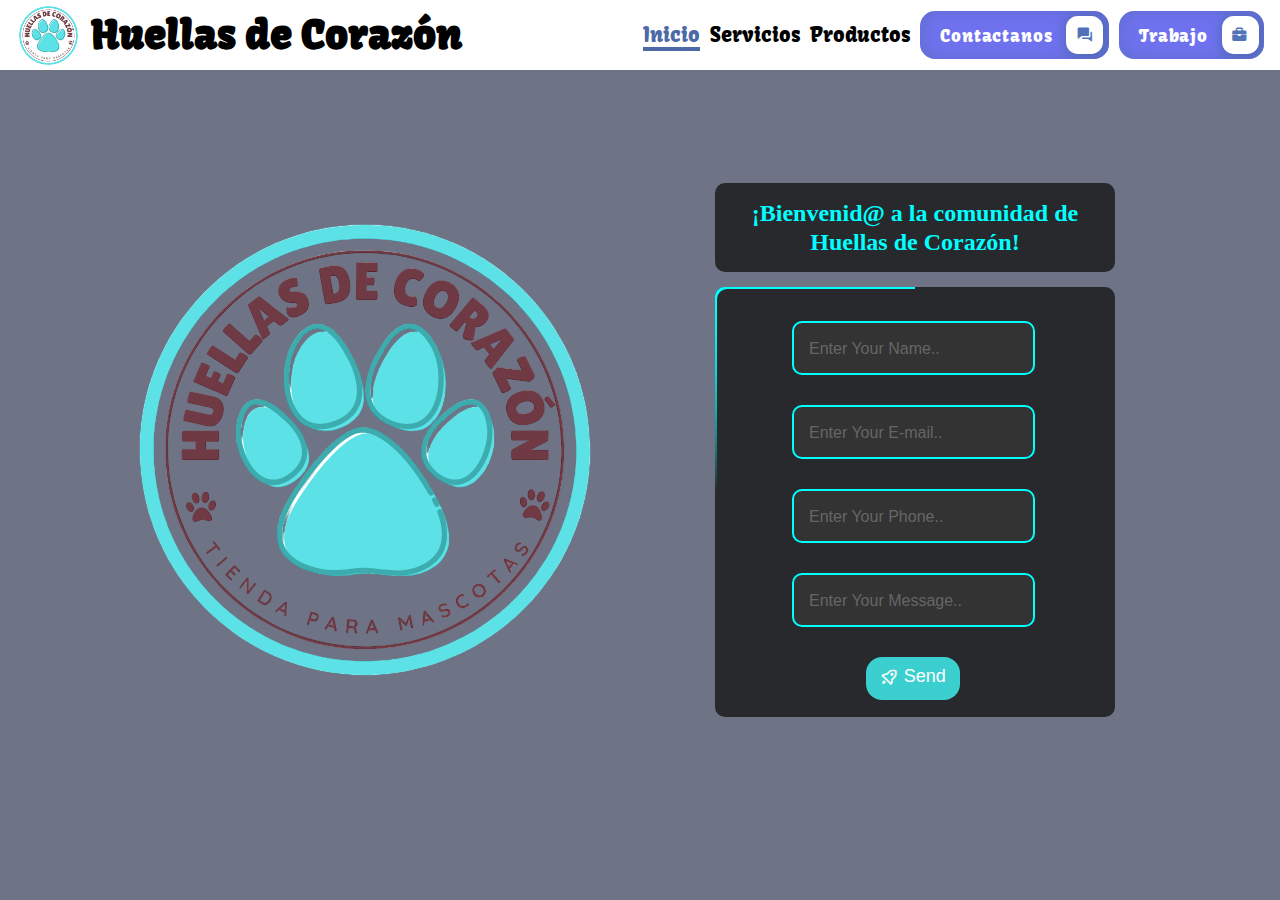
==== ASSETS/HTML/Contacto.HTML @ 5579f8f9 "Se agrega Contactanos" ====
<!DOCTYPE html>
<html lang="en">

<head>
    <meta charset="UTF-8">
    <meta http-equiv="X-UA-Compatible" content="IE=edge">
    <meta name="viewport" content="width=device-width, initial-scale=1.0">
    <link href='https://unpkg.com/boxicons@2.1.4/css/boxicons.min.css' rel='stylesheet'>
    <link rel="icon" href="../IMG/1-PhotoRoom.png-PhotoRoom.png" type="image/png">
    <link rel="stylesheet" href="../CSS/Contacto.css">
    <link rel="stylesheet" href="../CSS/nav.css">
    <title>Huellas De Corazón || INICIO</title>
</head>

<body>
    <header>
        <div class="logo">
            <img src="../IMG/1-PhotoRoom.png-PhotoRoom.png" alt="">
            <h1>Huellas de Corazón</h1>
        </div>
        <div class="hamburger">
            <div class="line"></div>
            <div class="line"></div>
            <div class="line"></div>
        </div>
        <nav class="nav">
            <ul>
                <li>
                    <a href="Inicio.HTML" class="link active">Inicio</a>
                </li>
                <li>
                    <a href="Servicios.HTML" class="link">Servicios</a>
                </li>
                <li>
                    <a href="Producto.HTML" class="link">Productos</a>
                </li>
                <li class="items">
                    <a href="Contacto.HTML" class="link">Contactanos</a>
                </li>
                <li class="items">
                    <a href="Trabajo.HTML" class="link">Trabajo</a>
                </li>
                <li>
                    <a href="Contacto.HTML">
                        <button class="cssbuttons-io-button"> Contactanos
                            <div class="icon">
                                <i class='bx bxs-conversation bx-tada'></i>
                            </div>
                        </button>
                    </a>
                </li>
                <li>
                    <a href="Trabajo.HTML">
                        <button class="cssbuttons-io-button"> Trabajo
                            <div class="icon">
                                <i class='bx bxs-briefcase bx-tada'></i>
                            </div>
                        </button>
                    </a>
                </li>
            </ul>
        </nav>
    </header>
    <section class="banner content">
        <div class="banner-video">
            <video src="../IMG/Pexels Videos 4703.mp4" autoplay loop muted></video>
        </div>
        <div class="banner-overlay"></div>
        <div class="banner-content">
            <section class="image-logo">
                <img src="../IMG/1-PhotoRoom.png-PhotoRoom.png" alt="">
            </section>
            <section class="formulario">
                <div class="mensaje">
                    <h2>¡Bienvenid@ a la comunidad de Huellas de Corazón!</h2>
                </div>
                <div class="box">
                    <div class="card">
                        <div class="card-body">
                            <form action="">
                                <div class="input-form">
                                    <input class="input" name="text" type="text" required="">
                                    <label class="textUser">Enter Your Name..</label>
                                </div>

                                <div class="input-form">
                                    <input class="input" name="e-mail" type="email" required="">
                                    <label class="textUser">Enter Your E-mail..</label>
                                </div>

                                <div class="input-form">
                                    <input class="input" name="Phone" type="tel" required="">
                                    <label class="textUser">Enter Your Phone..</label>
                                </div>

                                <div class="input-form">
                                    <input class="input" name="message" type="text" required="">
                                    <label class="textUser">Enter Your Message..</label>
                                </div>
                                <div class="enviar">
                                    <button type="submit" class="button-submit">
                                        <div class="svg-wrapper-1">
                                            <div class="svg-wrapper">
                                                <i class='bx bx-rocket'></i>
                                            </div>
                                        </div>
                                        <span>Send</span>
                                    </button>
                                </div>
                            </form>
                        </div>
                    </div>
                </div>
            </section>
        </div>
    </section>
    <div class="ventana" id="windows">
        <div class="imgage-ventana">
            <img src="../IMG/Airplane.Paper.png" alt="Airplane-Paper">
        </div>
        <div class="text-ventana">
            <h2>!Thank You¡</h2>
            <p>Lorem ipsum dolor sit amet consectetur adipisicing elit. Voluptate, asperiores! Voluptatum nostrum iure
                neque accusamus aliquid aspernatur accusantium, laboriosam dicta. Omnis sed perferendis quis deserunt
                officia atque nulla est nihil!
            </p>
            <button class="cssbuttons-io">
                <span class="close"> 
                    <i class='bx bx-x-circle bx-tada' ></i>
                    Close</span>
            </button>
        </div>
    </div>
    <script src="../JS/app.js"></script>
</body>

</html>
---- ASSETS/CSS/Contacto.css ----
* {
    margin: 0;
    padding: 0;
    box-sizing: border-box;
}

body {
    margin: 0;
    font-size: 1rem;
    line-height: 1.5;
    color: #333;
    overflow-x: hidden;
}

.banner {
    height: 100vh;
    display: flex;
    align-items: center;
    color: #fff;
}

.content {
    display: flex;
    justify-content: center;
    text-align: center;
}

.banner-video {
    position: absolute;
    top: 0;
    left: 0;
    width: 100%;
    height: 100vh;
    overflow: hidden;
}

.banner-video video {
    min-width: 100%;
    min-height: 100%;
}

.banner-overlay {
    height: 100vh;
    width: 100vw;
    position: absolute;
    top: 0;
    left: 0;
    background: #303952;
    z-index: 1;
    opacity: .70;
}

.banner-content {
    z-index: 2;
    display: grid;
    grid-template-columns: repeat(2, 1fr);
    column-gap: 50px;
}

.image-logo {
    display: flex;
    justify-content: center;
    align-items: center;
}

.banner-content .image-logo img {
    width: 100%;
}

.formulario {
    display: flex;
    justify-content: center;
    align-items: center;
    flex-direction: column;
    margin: 0 auto;
}

.mensaje {
    width: 400px;
    background: #28292d;
    color: aqua;
    border-radius: 10px;
    margin-bottom: 15px;
    padding: 1rem;
    line-height: 1.2;
}

.box {
    position: relative;
    height: 430px;
    width: 400px;
    background: #28292d;
    border-radius: 10px;
    overflow: hidden;
}

.box::before {
    content: '';
    position: absolute;
    top: -50%;
    left: -50%;
    width: 400px;
    height: 420px;
    background: linear-gradient(0deg, transparent, aqua, aqua);
    transform-origin: bottom right;
    animation: animate 6s linear infinite;
}

.box::after {
    content: '';
    position: absolute;
    top: -50%;
    left: -50%;
    width: 400px;
    height: 420px;
    background: linear-gradient(0deg, transparent, aqua, aqua);
    transform-origin: bottom right;
    animation: animate 6s linear infinite;
    animation-delay: -3s;
}

@keyframes animate {
    0% {
        transform: rotate(0deg);
    }

    100% {
        transform: rotate(360deg);
    }
}

.card {
    position: absolute;
    inset: 2px;
    border-radius: 10px;
    background: #28292d;
    z-index: 10;
    width: 98%;
    height: 98%;
    padding: 2rem;
}

/*Form*/

.input-form {
    position: relative;
    font-family: Arial, Helvetica, sans-serif;
}

.input {
    border: solid 2px #00ffff;
    border-radius: 10px;
    background: #333;
    padding: 1rem;
    font-size: 1rem;
    color: #000000;
    transition: border 150ms cubic-bezier(0.4, 0, 0.2, 1);
    margin-bottom: 30px;
}

.textUser {
    position: absolute;
    left: 60px;
    color: #666666;
    pointer-events: none;
    transform: translateY(1rem);
    transition: 150ms cubic-bezier(0.4, 0, 0.2, 1);
}

.input:focus,
input:valid {
    color: rgb(0, 255, 255);
    background-color: #212121;
    outline-color: rgb(0, 255, 255);
    box-shadow: -3px -3px 15px rgb(0, 255, 255);
    transition: .1s;
    transition-property: box-shadow;
}

.input:focus~label,
input:valid~label {
    transform: translateY(-95%);
    color: aqua;
}

.input:hover {
    border: solid 1.9px #000000;
    transform: scale(1.03);
    box-shadow: 1px 1px 5px #ffffff85;
    transition: border-color 1s ease-in-out;
}

/* Fin Form */

.enviar {
    display: flex;
    justify-content: center;
}

.button-submit {
    font-size: 18px;
    background: #3bcfcf;
    color: white;
    padding: 0.5em 0.8em 0.7em;
    display: flex;
    align-items: center;
    border: none;
    border-radius: 16px;
    overflow: hidden;
    transition: all 0.2s;
}

.button-submit span {
    display: block;
    margin-left: 0.3em;
    transition: all 0.3s ease-in-out;
}

.button-submit i {
    display: block;
    transform-origin: center center;
    transition: transform 0.3s ease-in-out;
}

.button-submit:hover .svg-wrapper {
    animation: fly-1 0.6s ease-in-out infinite alternate;
}

.button-submit:hover i {
    transform: translateX(1.2em) rotate(45deg) scale(1.1);
}

.button-submit:hover span {
    transform: translateX(5em);
}

.button-submit:active {
    transform: scale(0.95);
}

@keyframes fly-1 {
    from {
        transform: translateY(0.1em);
    }

    to {
        transform: translateY(-0.1em);
    }
}

.ventana {
    width: 50%;
    background: #e6dfdf;
    padding: 1em;
    display: grid;
    grid-template-columns: repeat(2, 1fr);
    border-radius: 15px;
    position: absolute;
    top: 25%;
    left: 25%;
    z-index: 100000;
    align-items: center;
    text-align: center;
    display: none;
}

.ventana .imgage-ventana {
    display: flex;
    justify-content: center;
    align-items: center;
}

.ventana .imgage-ventana img {
    width: 100%;
}

.text-ventana h2 {
    color: #08a8cc;
    font-size: 2rem;
    font-family: 'Kavoon', cursive;
    text-align: center;
    margin-bottom: 10px;
}

.text-ventana p {
    color: #333;
    font-size: 1rem;
    text-align: center;
    line-height: 1.5;
    margin-bottom: 10px;
}

.cssbuttons-io {
    position: relative;
    font-family: inherit;
    font-weight: 500;
    font-size: 18px;
    letter-spacing: 0.05em;
    border-radius: 0.8em;
    border: none;
    background: #08a8cc;
    color: ghostwhite;
    overflow: hidden;
    font-family: 'Kavoon', cursive;
}

.cssbuttons-io i {
    width: 100%;
    height: 100%;
    margin-right: 0.5em;
}

.cssbuttons-io span {
    position: relative;
    z-index: 10;
    transition: color 0.4s;
    display: inline-flex;
    align-items: center;
    padding: 0.8em 1.2em 0.8em 1.05em;
}

.cssbuttons-io::before,
.cssbuttons-io::after {
    position: absolute;
    top: 0;
    left: 0;
    width: 100%;
    height: 100%;
    z-index: 0;
}

.cssbuttons-io::before {
    content: "";
    background: #000;
    width: 120%;
    left: -10%;
    transform: skew(30deg);
    transition: transform 0.4s cubic-bezier(0.3, 1, 0.8, 1);
}

.cssbuttons-io:hover::before {
    transform: translate3d(100%, 0, 0);
}

.cssbuttons-io:active {
    transform: scale(0.95);
}


@media screen and (max-width: 768px) {
    .banner-content {
        grid-template-columns: repeat(1, 1fr);
    }

    .banner-content .image-logo img {
        position: relative;
        top: 25px;
        padding: 1rem;
        width: 50%;
        margin-bottom: 10px;
    }

    .formulario {
        display: flex;
        justify-content: center;
        align-items: center;
        flex-direction: column;
        margin: 0;
    }

    .mensaje {
        width: 250px;
        background: #28292d;
        color: aqua;
        border-radius: 10px;
        margin-bottom: 10px;
        padding: 1rem;
        font-size: 0.7rem;
    }

    .box {
        position: relative;
        height: 300px;
        width: 250px;
        background: #28292d;
        border-radius: 10px;
        overflow: hidden;
    }

    .box::before {
        content: '';
        position: absolute;
        top: -50%;
        left: -50%;
        width: 250px;
        height: 250px;
        background: linear-gradient(0deg, transparent, aqua, aqua);
        transform-origin: bottom right;
        animation: animate 6s linear infinite;
    }

    .box::after {
        content: '';
        position: absolute;
        top: -50%;
        left: -50%;
        width: 250px;
        height: 250px;
        background: linear-gradient(0deg, transparent, aqua, aqua);
        transform-origin: bottom right;
        animation: animate 6s linear infinite;
        animation-delay: -3s;
    }

    .card {
        position: absolute;
        inset: 2px;
        border-radius: 10px;
        background: #28292d;
        z-index: 10;
        width: 98%;
        height: 98%;
        padding: 2rem;
    }

    /*Form*/

    .input-form {
        position: relative;
        font-family: Arial, Helvetica, sans-serif;
    }

    .input {
        border: solid 2px #00ffff;
        border-radius: 10px;
        background: #333;
        padding: 0.7rem;
        font-size: 0.8rem;
        color: #000000;
        transition: border 150ms cubic-bezier(0.4, 0, 0.2, 1);
        margin-bottom: 20px;
        width: 100%;
        height: 30px;
        align-items: center;
    }

    .textUser {
        left: 15px;
        bottom: 40px;
        font-size: 0.8rem;
    }

    .input:focus,
    input:valid {
        color: rgb(0, 255, 255);
        background-color: #212121;
        outline-color: rgb(0, 255, 255);
        box-shadow: -3px -3px 15px rgb(0, 255, 255);
        transition: .1s;
        transition-property: box-shadow;
    }

    .input:focus~label,
    input:valid~label {
        display: none;
    }

    /* Fin Form */

    .ventana {
        width: 80%;
        top: 15%;
        left: 10%;
    }
}
---- ASSETS/CSS/nav.css ----
@import url('https://fonts.googleapis.com/css2?family=Kavoon&display=swap');
@import url('https://fonts.googleapis.com/css2?family=Francois+One&display=swap');

* {
    margin: 0;
    padding: 0;
    box-sizing: border-box;
}

header {
    font-family: 'Kavoon', cursive;
    position: fixed;
    width: 100vw;
    height: 70px;
    background: #ffffff;
    display: flex;
    justify-content: space-between;
    align-items: center;
    padding: 1em;
    z-index: 100;
    top: 0;
    left: 0;
}

header .logo {
    display: flex;
    align-items: center;
}

header .logo img {
    width: 65px;
    margin-right: 10px;
}

header .logo h1 {
    font-size: 40px;
    color: #000;
}

header .hamburger {
    display: none;
}

header .nav ul {
    display: flex;
    align-items: center;
    column-gap: 10px;
}

header .nav ul li {
    list-style: none;
}

header .nav ul li a {
    font-size: 20px;
    text-decoration: none;
    color: #000;
    transition: .3s;
}

header .nav ul li a:hover {
    color: #4d69a6;
    border-bottom: 4px solid #4d69a6;
}

header .nav ul li a.active {
    color: #4d69a6;
    border-bottom: 4px solid #4d69a6;
}

header .nav ul .items {
    display: none;
}

/*Botones */
.cssbuttons-io-button {
    background: #7072f0;
    color: white;
    font-family: inherit;
    padding: 0.35em;
    padding-left: 1.2em;
    font-size: 17px;
    font-weight: 500;
    border-radius: 0.9em;
    border: none;
    letter-spacing: 0.05em;
    display: flex;
    align-items: center;
    box-shadow: inset 0 0 1.6em -0.6em #4d69a6;
    overflow: hidden;
    position: relative;
    height: 2.8em;
    padding-right: 3.3em;
}

.cssbuttons-io-button .icon {
    background: white;
    margin-left: 1em;
    position: absolute;
    display: flex;
    align-items: center;
    justify-content: center;
    height: 2.2em;
    width: 2.2em;
    border-radius: 0.7em;
    box-shadow: 0.1em 0.1em 0.6em 0.2em #526ab9;
    right: 0.3em;
    transition: all 0.3s;
}

.cssbuttons-io-button:hover .icon {
    width: calc(100% - 0.6em);
}

.cssbuttons-io-button .icon i {
    width: 2em;
    transition: transform 0.3s;
    color: #5273b9;
}

.cssbuttons-io-button:hover .icon i {
    transform: translateX(0.1em);
}

.cssbuttons-io-button:active .icon {
    transform: scale(0.95);
}

.footer {
    width: 100%;
    background: rgb(255, 255, 255);
}

.footer .footer-content {
    width: 100%;
    max-width: 1200px;
    margin: auto;
    display: grid;
    grid-template-columns: repeat(3, 1fr);
    grid-gap: 50px;
    padding: 1em;
}

.footer .footer-content .logo-footer figure {
    width: 100%;
    height: 100%;
    display: flex;
    justify-content: center;
    align-items: center;
}

.footer .footer-content .logo-footer figure img {
    width: 250px;
}

.footer .footer-content h2 {
    color: #4d69a6;
    margin-bottom: 20px;
    font-size: 20px;
    text-transform: uppercase;
}

.footer .footer-content p {
    color: #444;
}

.footer-content .networks ul {
    display: flex;
    list-style: none;
    column-gap: 20px;
}

.footer-content .networks ul li a{
    font-size: 15px;
    margin: 0;
    padding: 0;
    color: #333;
}

.footer-content .networks ul li i {
    font-size: 2em;
}

.footer .licence {
    background: #ffffff;
    text-align: center;
    color: #444;
}

.footer .licence small {
    font-size: 15px;
}

@media screen and (max-width: 768px) {
    header {
        height: 65px;
        display: flex;
        justify-content: space-between;
        align-items: center;
        z-index: 100;
    }

    header .logo img {
        width: 55px;
        margin-right: 5px;
    }

    header .logo h1 {
        font-size: 20px;
    }

    header .hamburger {
        display: block;
        cursor: pointer;
    }

    header .hamburger .line {
        width: 30px;
        height: 3px;
        background: #4d69a6;
        margin: 6px 0;
        border-radius: 20px;
    }

    header .nav {
        height: 0;
        position: absolute;
        top: 60px;
        left: 0;
        right: 0;
        width: 100vw;
        background: #ffffff;
        transition: .5s;
        overflow: hidden;
    }

    header .nav.active {
        height: 100vh;
    }

    header .nav.active ul {
        opacity: 1;
    }

    header .nav ul {
        flex-direction: column;
        margin: 60px 0 60px 0;
        text-align: center;
        transition: .5s;
    }

    header .nav ul li {
        margin: 20px auto;
    }

    header .nav ul li a {
        margin: 12px;
    }

    header .nav ul .items {
        display: block;
    }

    header .nav ul li a {
        color: rgb(0, 0, 0);
        transition: .3s;
    }

    header .nav ul li a:hover {
        color: #4d69a6;
        border-bottom: 4px solid #4d69a6;
    }

    header .nav ul li a.active {
        color: #4d69a6;
        border-bottom: 4px solid #4d69a6;
    }

    .cssbuttons-io-button {
        display: none;
    }

    .footer .footer-content {
        margin: auto;
        width: 90%;
        grid-template-columns: repeat(1, 1fr);
        grid-gap: 30px;
        padding: 1em;
    }

    .footer .footer-content h2,
    p {
        text-align: center;
    }

    .footer-content .networks ul {
        display: flex;
        justify-content: center;
    }
}

@media screen and (max-width: 768px) and (orientation: landscape) {
    .items {
        overflow: scroll;
        height: calc(100% - 70px);
    }
}

/*loader*/

#cargador {
    background-color: #11101d;
    height: 100vh;
    width: 100vw;
    position: fixed;
    -webkit-transition: all 1s ease;
    -o-transition: all 1s ease;
    transition: all 3s ease;
    z-index: 10000;
    display: flex;
    justify-content: center;
    align-items: center;
}

.loader {
    width: 160px;
    height: 185px;
    position: relative;
    background: #fff;
    border-radius: 100px 100px 0 0;
}

.loader:after {
    content: "";
    position: absolute;
    width: 100px;
    height: 125px;
    left: 50%;
    top: 25px;
    transform: translateX(-50%);
    background-image: radial-gradient(circle, #000 48%, transparent 55%),
        radial-gradient(circle, #000 48%, transparent 55%),
        radial-gradient(circle, #fff 30%, transparent 45%),
        radial-gradient(circle, #000 48%, transparent 51%),
        linear-gradient(#000 20px, transparent 0),
        linear-gradient(#cfecf9 60px, transparent 0),
        radial-gradient(circle, #cfecf9 50%, transparent 51%),
        radial-gradient(circle, #cfecf9 50%, transparent 51%);
    background-repeat: no-repeat;
    background-size: 16px 16px, 16px 16px, 10px 10px, 42px 42px, 12px 3px,
        50px 25px, 70px 70px, 70px 70px;
    background-position: 25px 10px, 55px 10px, 36px 44px, 50% 30px, 50% 85px,
        50% 50px, 50% 22px, 50% 45px;
    animation: faceLift 3s linear infinite alternate;
}

.loader:before {
    content: "";
    position: absolute;
    width: 140%;
    height: 125px;
    left: -20%;
    top: 0;
    background-image: radial-gradient(circle, #fff 48%, transparent 50%),
        radial-gradient(circle, #fff 48%, transparent 50%);
    background-repeat: no-repeat;
    background-size: 65px 65px;
    background-position: 0px 12px, 145px 12px;
    animation: earLift 3s linear infinite alternate;
}

@keyframes faceLift {
    0% {
        transform: translateX(-60%);
    }

    100% {
        transform: translateX(-30%);
    }
}

@keyframes earLift {
    0% {
        transform: translateX(10px);
    }

    100% {
        transform: translateX(0px);
    }
}
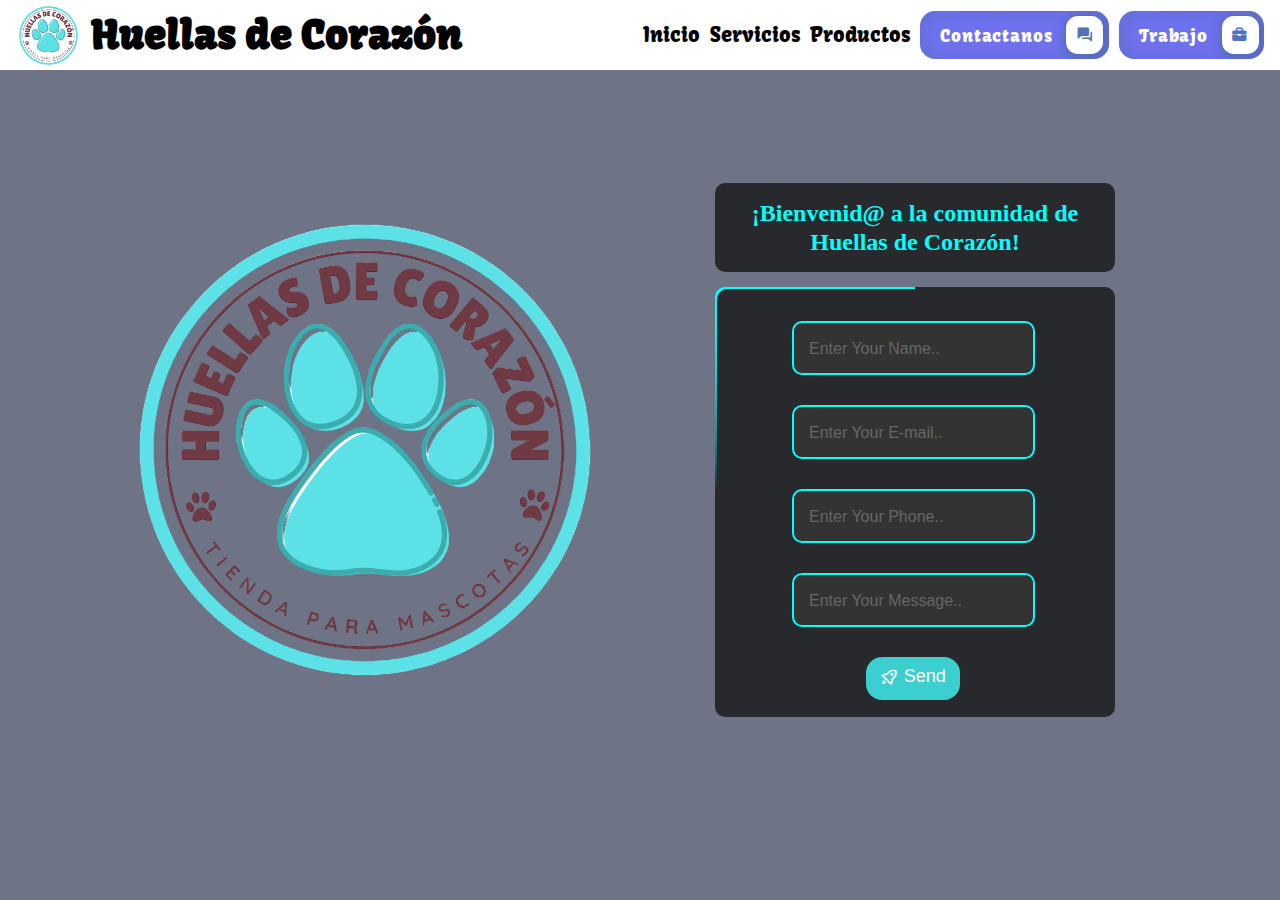
==== commit 77c2ee6b: "Se termino el proyecto" ====
--- a/ASSETS/HTML/Contacto.HTML
+++ b/ASSETS/HTML/Contacto.HTML
@@ -26,7 +26,7 @@
         <nav class="nav">
             <ul>
                 <li>
-                    <a href="Inicio.HTML" class="link active">Inicio</a>
+                    <a href="Inicio.HTML" class="link">Inicio</a>
                 </li>
                 <li>
                     <a href="Servicios.HTML" class="link">Servicios</a>
@@ -35,7 +35,7 @@
                     <a href="Producto.HTML" class="link">Productos</a>
                 </li>
                 <li class="items">
-                    <a href="Contacto.HTML" class="link">Contactanos</a>
+                    <a href="Contacto.HTML" class="link active">Contactanos</a>
                 </li>
                 <li class="items">
                     <a href="Trabajo.HTML" class="link">Trabajo</a>
--- a/ASSETS/CSS/Contacto.css
+++ b/ASSETS/CSS/Contacto.css
@@ -469,7 +469,17 @@
 
     .ventana {
         width: 80%;
-        top: 15%;
+        grid-template-columns: repeat(1, 1fr);
+        top: 13%;
         left: 10%;
     }
+
+    .ventana .imgage-ventana img {
+        width: 80%;
+    }
+
+    .text-ventana p {
+        line-height: 1;
+    }
+    
 }--- a/ASSETS/CSS/nav.css
+++ b/ASSETS/CSS/nav.css
@@ -164,21 +164,59 @@
     color: #444;
 }
 
-.footer-content .networks ul {
-    display: flex;
+.social-icons {
     list-style: none;
-    column-gap: 20px;
-}
-
-.footer-content .networks ul li a{
-    font-size: 15px;
+    display: flex;
     margin: 0;
+}
+
+.social-icons li {
+    display: inline-block;
     padding: 0;
-    color: #333;
-}
-
-.footer-content .networks ul li i {
-    font-size: 2em;
+    margin-right: 5px;
+}
+
+.social-icons li:last-child {
+    margin-right: 0;
+}
+
+.social-icons li a {
+    font-size: 20px;
+    display: block;
+    text-align: center;
+    border-radius: 50%;
+    width: 40px;
+    height: 40px;
+    line-height: 40px;
+    background: #444;
+    color: #ddd;
+    transition: 0.3s;
+}
+
+.social-icons li a i {
+    line-height: 40px !important;
+}
+
+.social-icons{
+    width: 40px;
+}
+
+.social-icons li {
+    margin-bottom: 5px;
+}
+
+.social-icons li:last-child {
+    margin-right: 0;
+}
+
+.social-icons li a {
+    background: #444;
+    color: #ddd;
+}
+
+.social-icons li a:hover {
+    background: var(--clr);
+    color: #fff;
 }
 
 .footer .licence {
@@ -315,7 +353,7 @@
     position: fixed;
     -webkit-transition: all 1s ease;
     -o-transition: all 1s ease;
-    transition: all 3s ease;
+    transition: 3s;
     z-index: 10000;
     display: flex;
     justify-content: center;
